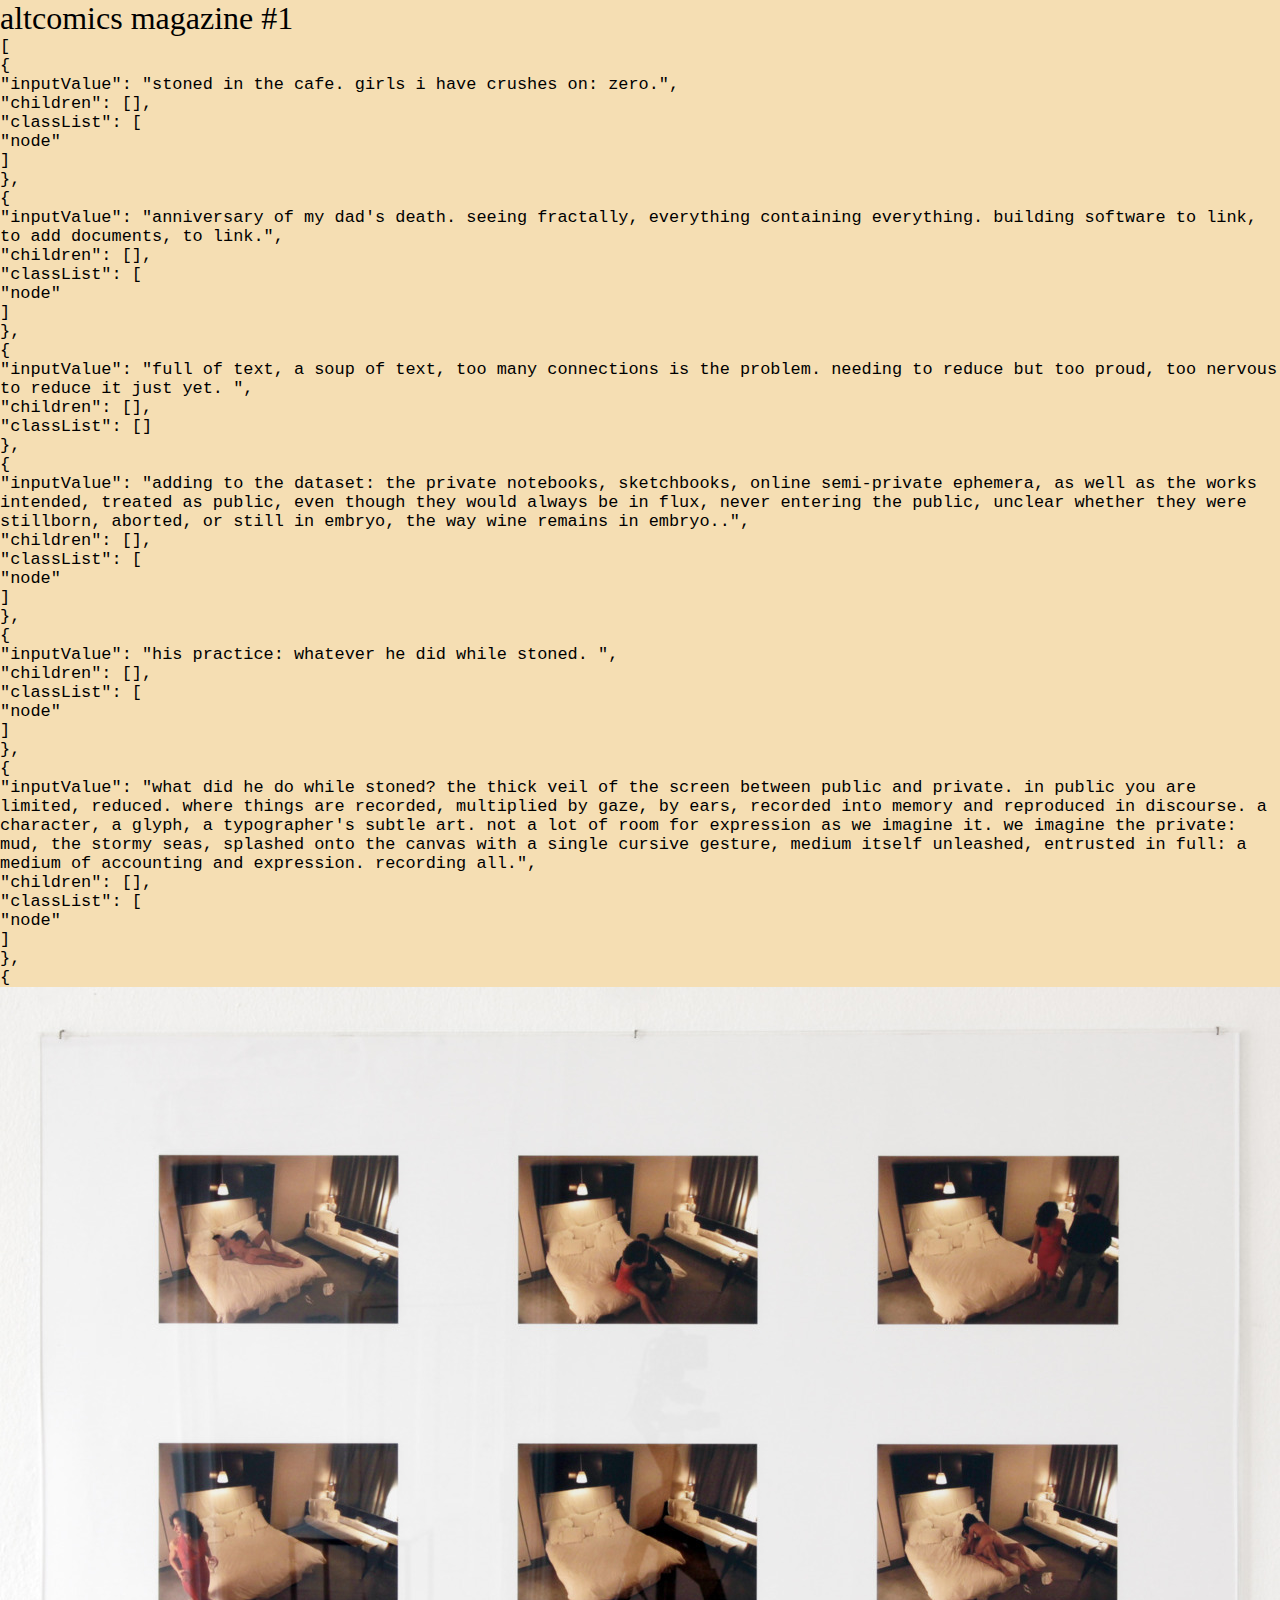
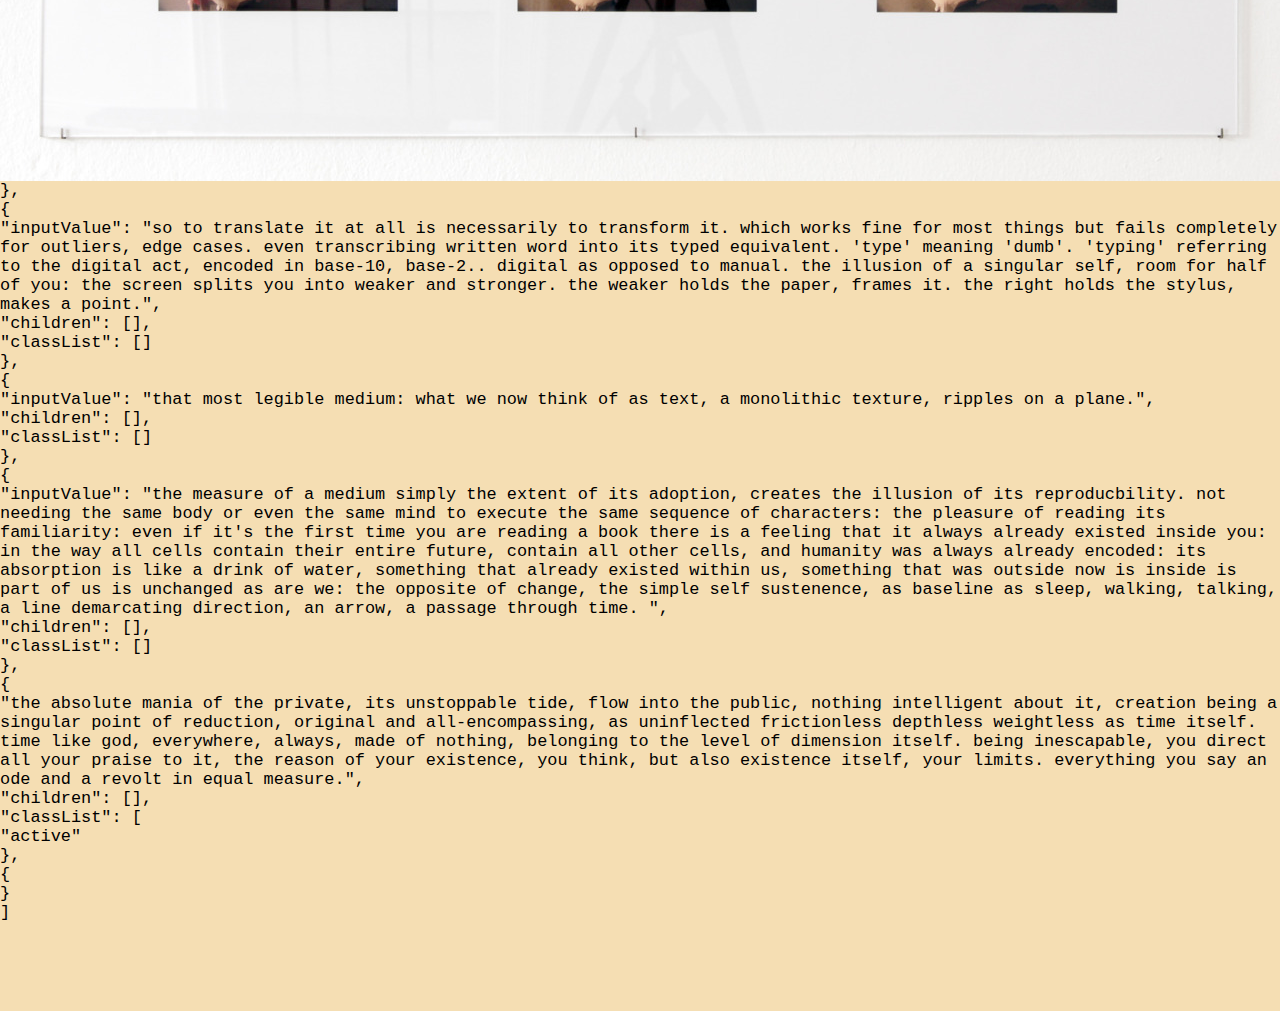
==== index.html @ 8b68dfa5 "Update index.html" ====
<html dir="ltr"><head><style>*{all:unset;}style,script{display:none;}pre{white-space:pre-wrap;font-size:1.3em;font-family:monospace;}</style></head>
<body spellcheck="false" contenteditable="" style="
    background: wheat;
"><h1 style="
    font-size: 2em;
    display: block;
">altcomics magazine #1</h1><pre>[
{
"inputValue": "stoned in the cafe. girls i have crushes on: zero.",
"children": [],
"classList": [
"node"
]
},
{
"inputValue": "anniversary of my dad's death. seeing fractally, everything containing everything. building software to link, to add documents, to link.",
"children": [],
"classList": [
"node"
]
},
{
"inputValue": "full of text, a soup of text, too many connections is the problem. needing to reduce but too proud, too nervous to reduce it just yet. ",
"children": [],
"classList": []
},
{
"inputValue": "adding to the dataset: the private notebooks, sketchbooks, online semi-private ephemera, as well as the works intended, treated as public, even though they would always be in flux, never entering the public, unclear whether they were stillborn, aborted, or still in embryo, the way wine remains in embryo..",
"children": [],
"classList": [
"node"
]
},
{
"inputValue": "his practice: whatever he did while stoned. ",
"children": [],
"classList": [
"node"
]
},
{
"inputValue": "what did he do while stoned? the thick veil of the screen between public and private. in public you are limited, reduced. where things are recorded, multiplied by gaze, by ears, recorded into memory and reproduced in discourse. a character, a glyph, a typographer's subtle art. not a lot of room for expression as we imagine it. we imagine the private: mud, the stormy seas, splashed onto the canvas with a single cursive gesture, medium itself unleashed, entrusted in full: a medium of accounting and expression. recording all.",
"children": [],
"classList": [
"node"
]
},
{<img src="[data-uri]" alt="">
},
{
"inputValue": "so to translate it at all is necessarily to transform it. which works fine for most things but fails completely for outliers, edge cases. even transcribing written word into its typed equivalent. 'type' meaning 'dumb'. 'typing' referring to the digital act, encoded in base-10, base-2.. digital as opposed to manual. the illusion of a singular self, room for half of you: the screen splits you into weaker and stronger. the weaker holds the paper, frames it. the right holds the stylus, makes a point.",
"children": [],
"classList": []
},
{
"inputValue": "that most legible medium: what we now think of as text, a monolithic texture, ripples on a plane.",
"children": [],
"classList": []
},
{
"inputValue": "the measure of a medium simply the extent of its adoption, creates the illusion of its reproducbility. not needing the same body or even the same mind to execute the same sequence of characters: the pleasure of reading its familiarity: even if it's the first time you are reading a book there is a feeling that it always already existed inside you: in the way all cells contain their entire future, contain all other cells, and humanity was always already encoded: its absorption is like a drink of water, something that already existed within us, something that was outside now is inside is part of us is unchanged as are we: the opposite of change, the simple self sustenence, as baseline as sleep, walking, talking, a line demarcating direction, an arrow, a passage through time. ",
"children": [],
"classList": []
},
{
"the absolute mania of the private, its unstoppable tide, flow into the public, nothing intelligent about it, creation being a singular point of reduction, original and all-encompassing, as uninflected frictionless depthless weightless as time itself. time like god, everywhere, always, made of nothing, belonging to the level of dimension itself. being inescapable, you direct all your praise to it, the reason of your existence, you think, but also existence itself, your limits. everything you say an ode and a revolt in equal measure.",
"children": [],
"classList": [
"active"
},
{
}
]
</pre>
</body></html>
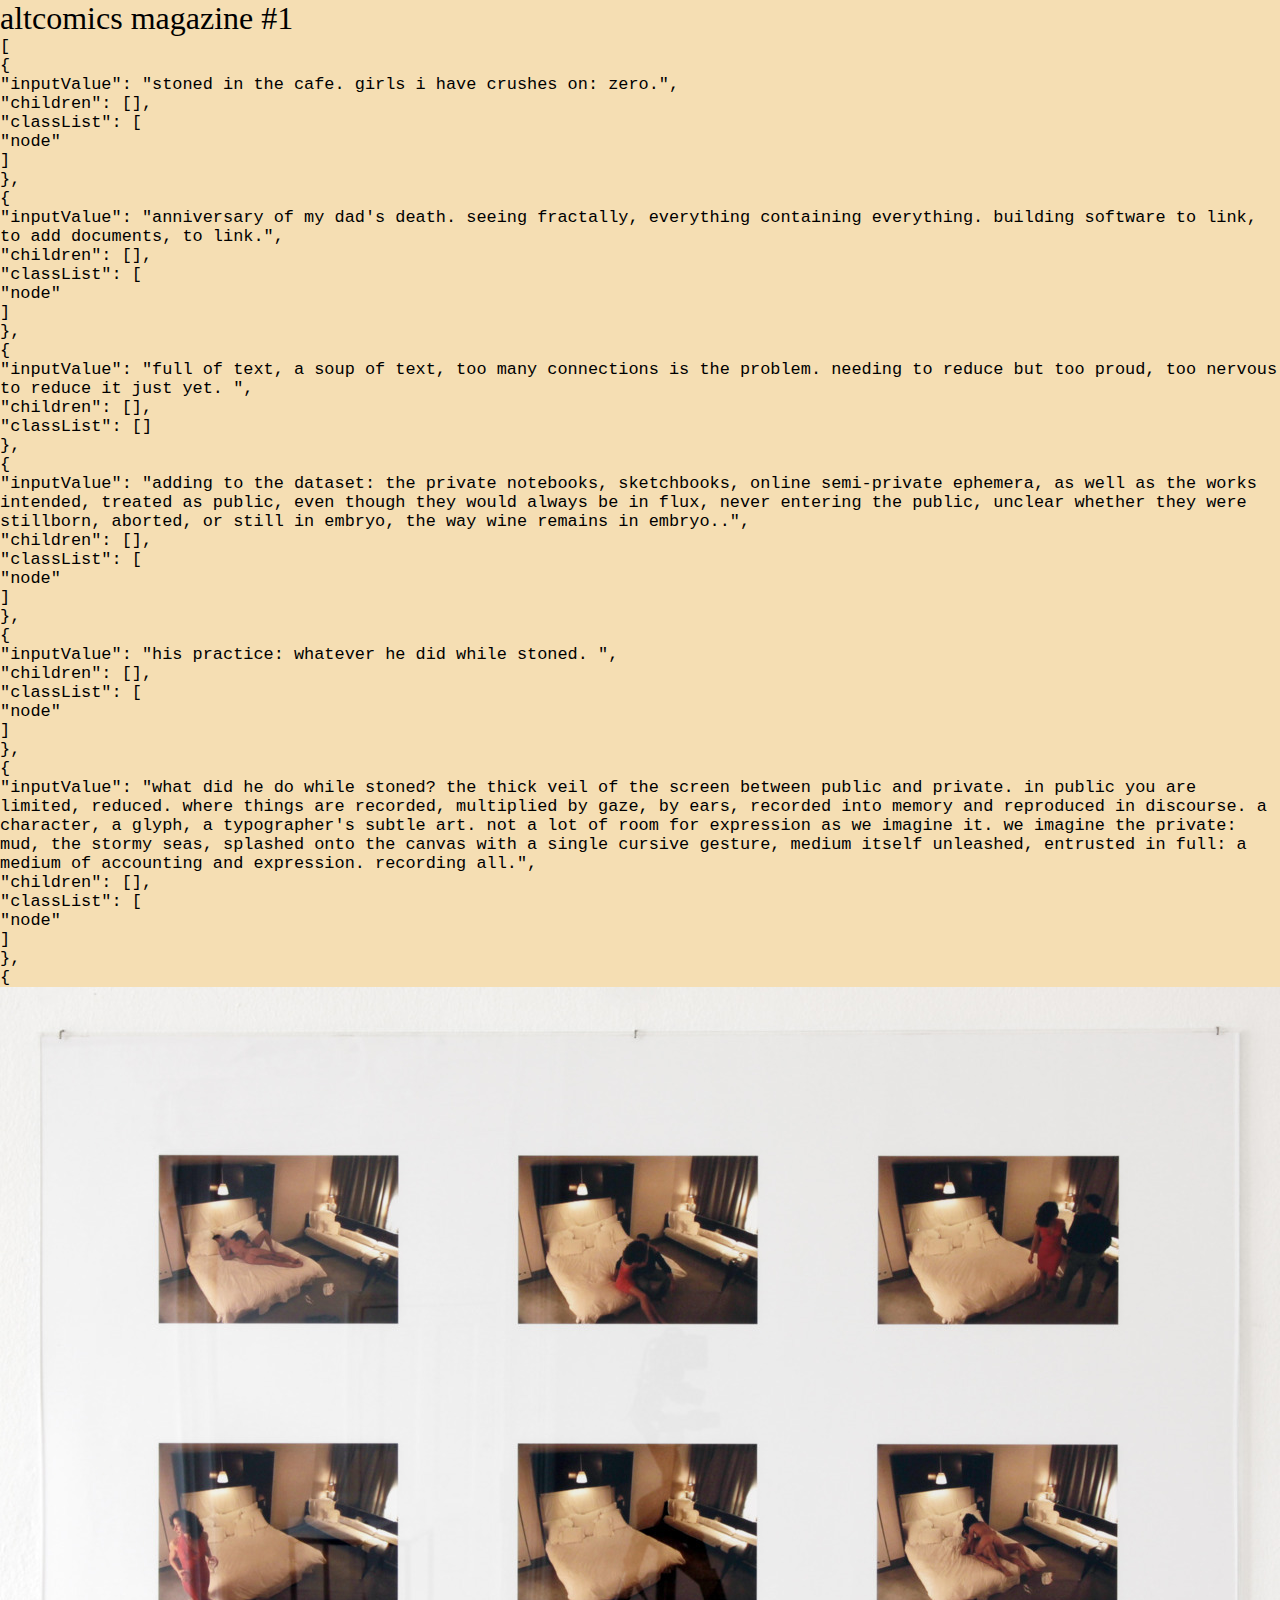
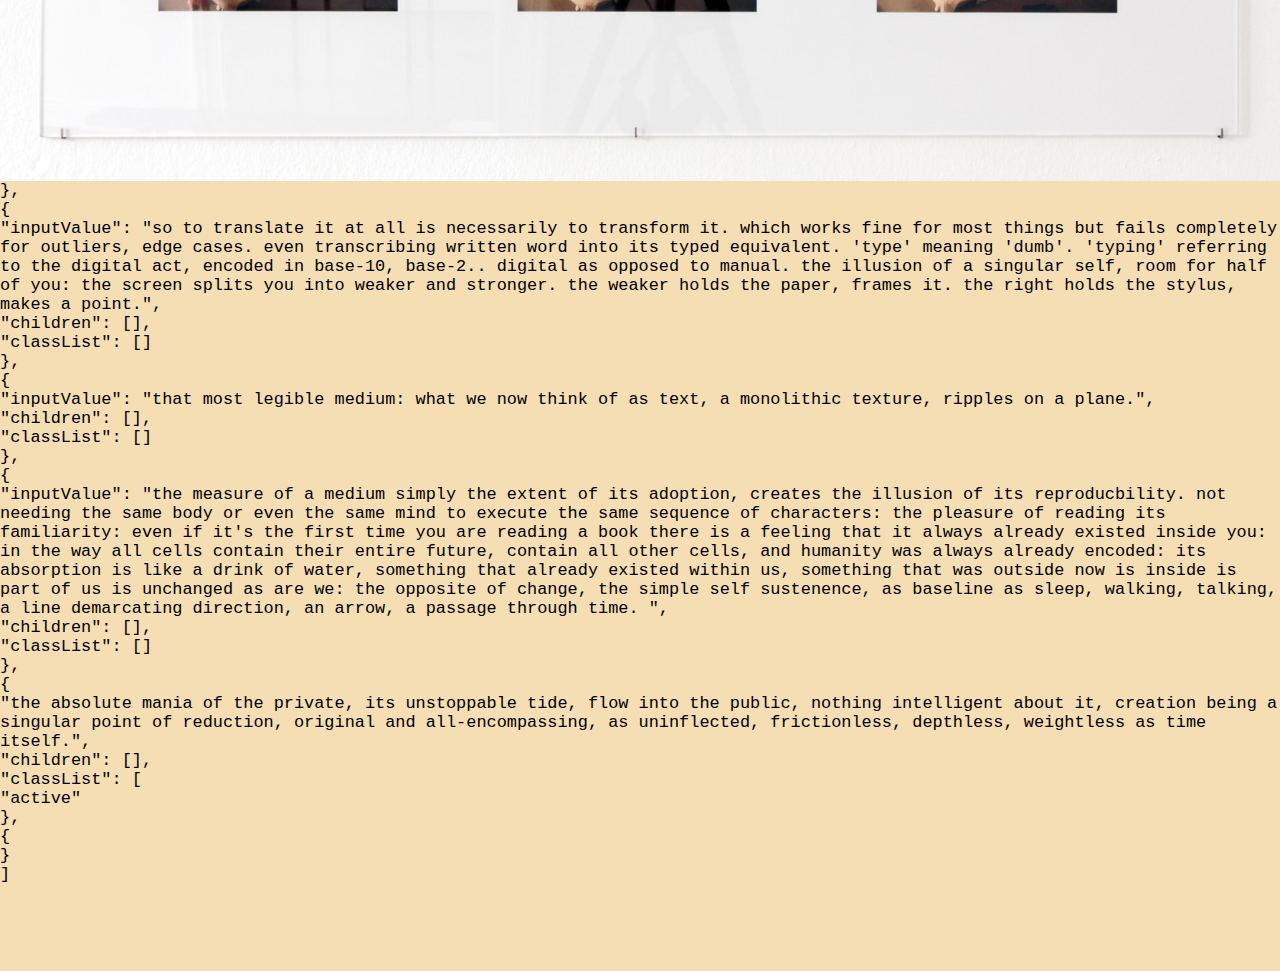
==== commit 6a565074: "Update index.html" ====
--- a/index.html
+++ b/index.html
@@ -63,7 +63,7 @@
 "classList": []
 },
 {
-"the absolute mania of the private, its unstoppable tide, flow into the public, nothing intelligent about it, creation being a singular point of reduction, original and all-encompassing, as uninflected frictionless depthless weightless as time itself. time like god, everywhere, always, made of nothing, belonging to the level of dimension itself. being inescapable, you direct all your praise to it, the reason of your existence, you think, but also existence itself, your limits. everything you say an ode and a revolt in equal measure.",
+"the absolute mania of the private, its unstoppable tide, flow into the public, nothing intelligent about it, creation being a singular point of reduction, original and all-encompassing, as uninflected, frictionless, depthless, weightless as time itself.",
 "children": [],
 "classList": [
 "active"
@@ -72,4 +72,5 @@
 }
 ]
 </pre>
+
 </body></html>
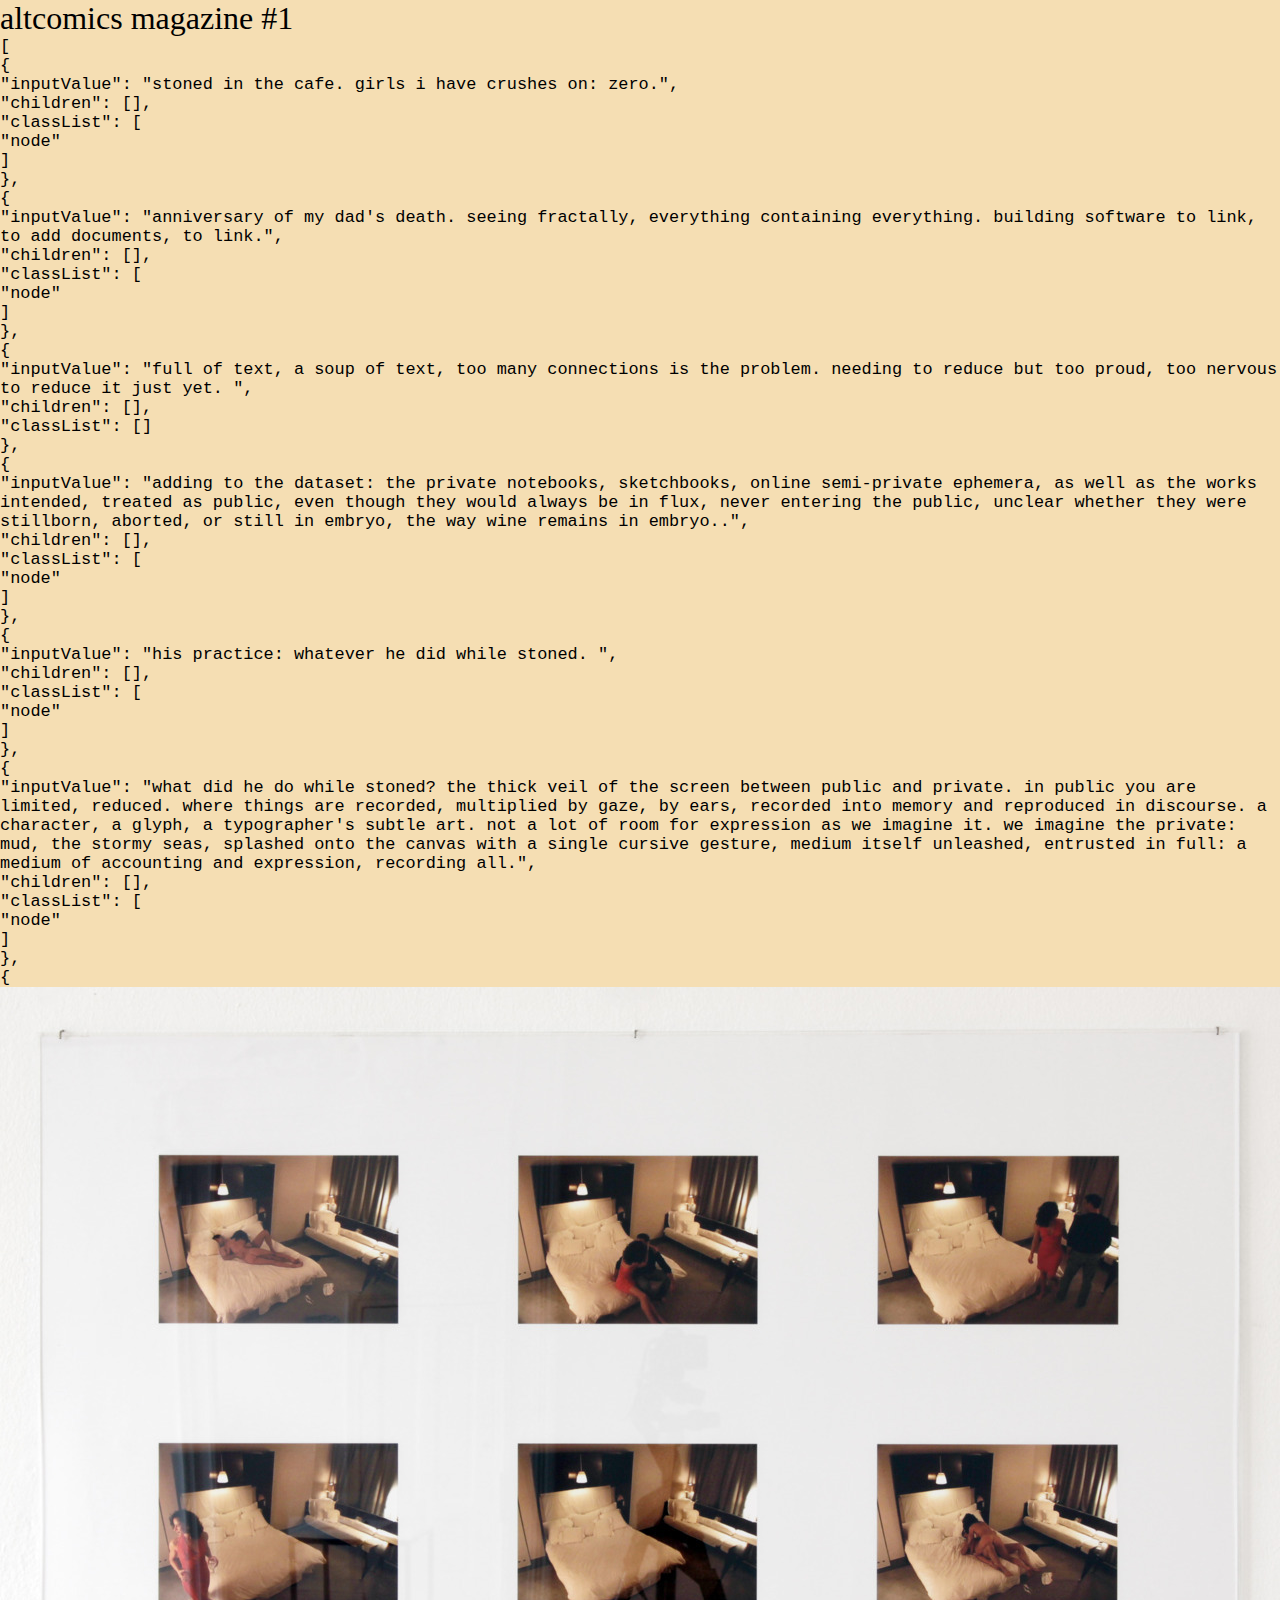
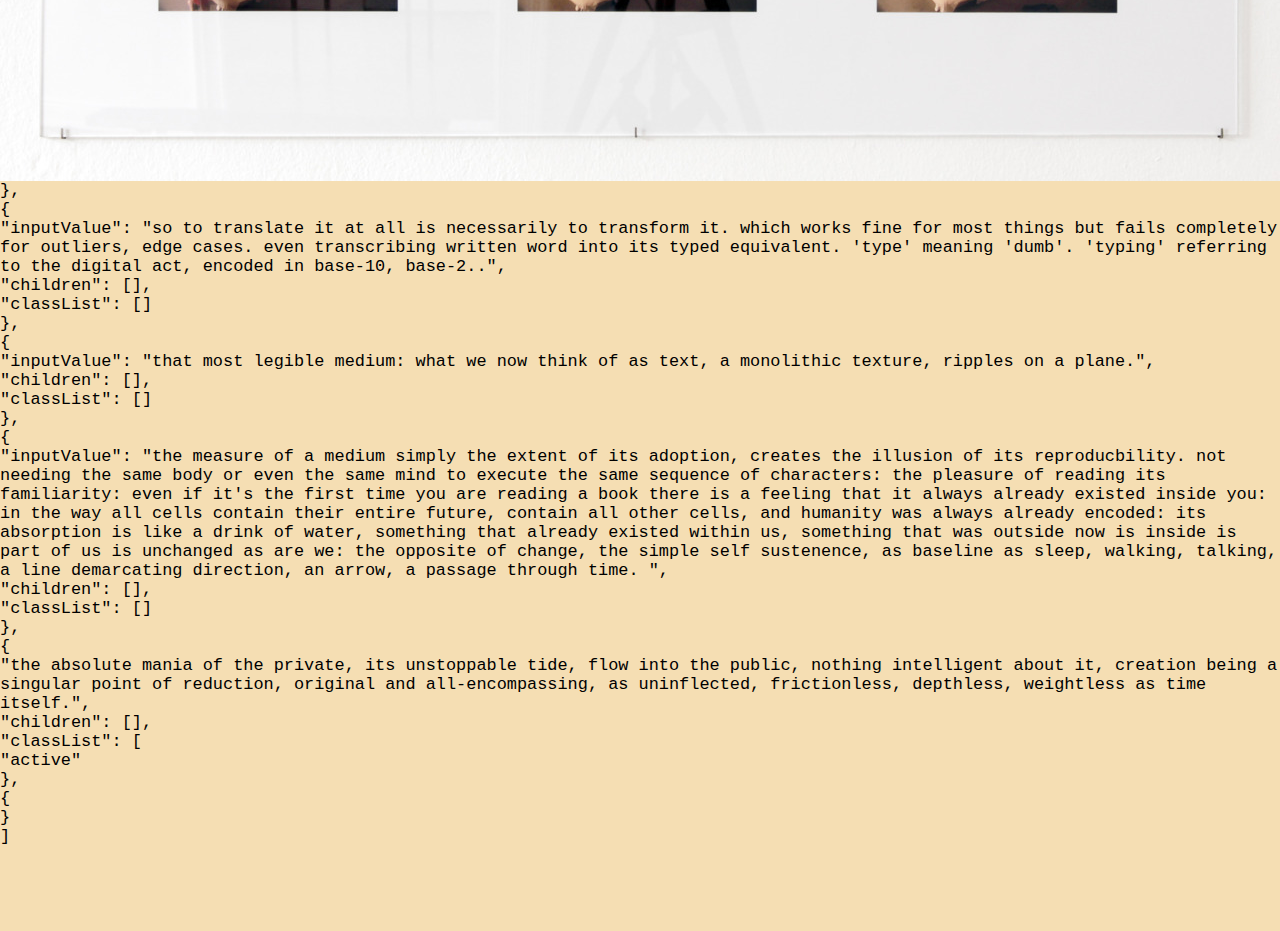
==== commit 7b898c4b: "Update index.html" ====
--- a/index.html
+++ b/index.html
@@ -39,7 +39,7 @@
 ]
 },
 {
-"inputValue": "what did he do while stoned? the thick veil of the screen between public and private. in public you are limited, reduced. where things are recorded, multiplied by gaze, by ears, recorded into memory and reproduced in discourse. a character, a glyph, a typographer's subtle art. not a lot of room for expression as we imagine it. we imagine the private: mud, the stormy seas, splashed onto the canvas with a single cursive gesture, medium itself unleashed, entrusted in full: a medium of accounting and expression. recording all.",
+"inputValue": "what did he do while stoned? the thick veil of the screen between public and private. in public you are limited, reduced. where things are recorded, multiplied by gaze, by ears, recorded into memory and reproduced in discourse. a character, a glyph, a typographer's subtle art. not a lot of room for expression as we imagine it. we imagine the private: mud, the stormy seas, splashed onto the canvas with a single cursive gesture, medium itself unleashed, entrusted in full: a medium of accounting and expression, recording all.",
 "children": [],
 "classList": [
 "node"
@@ -48,7 +48,7 @@
 {<img src="[data-uri]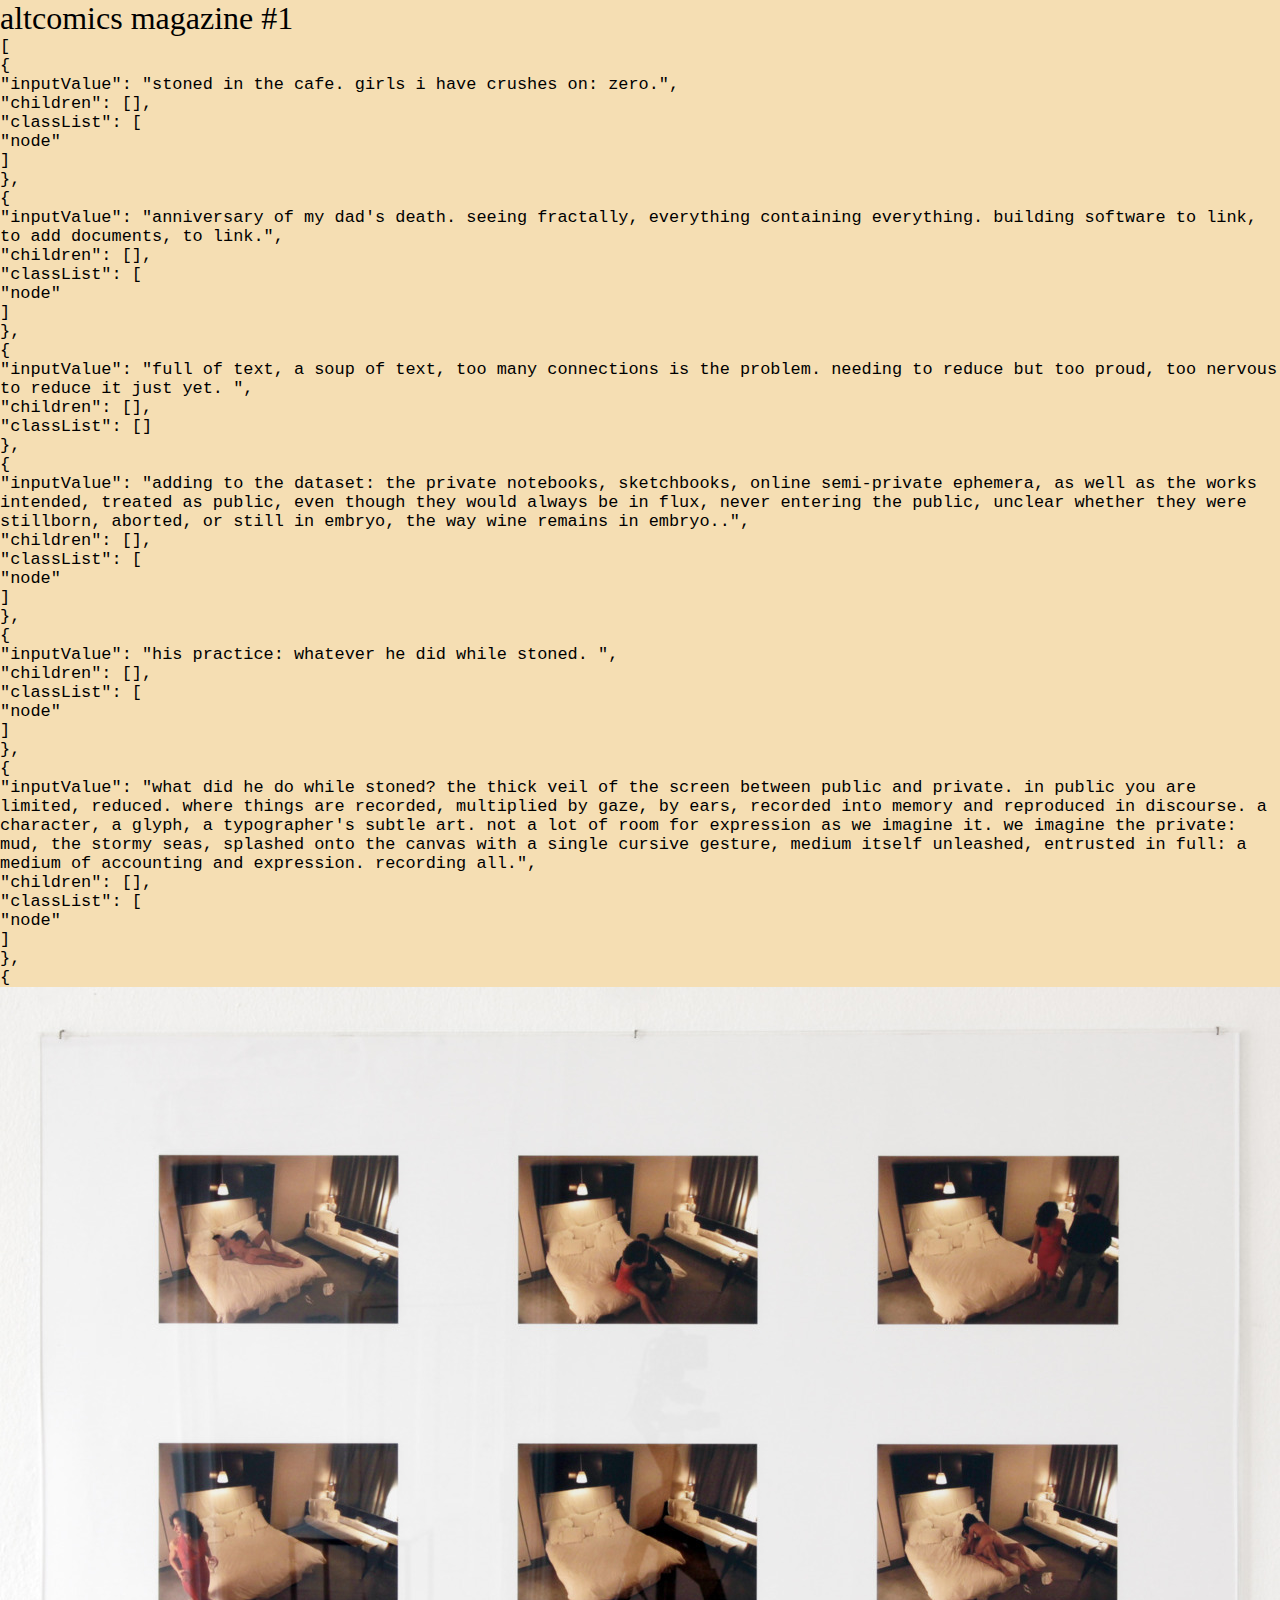
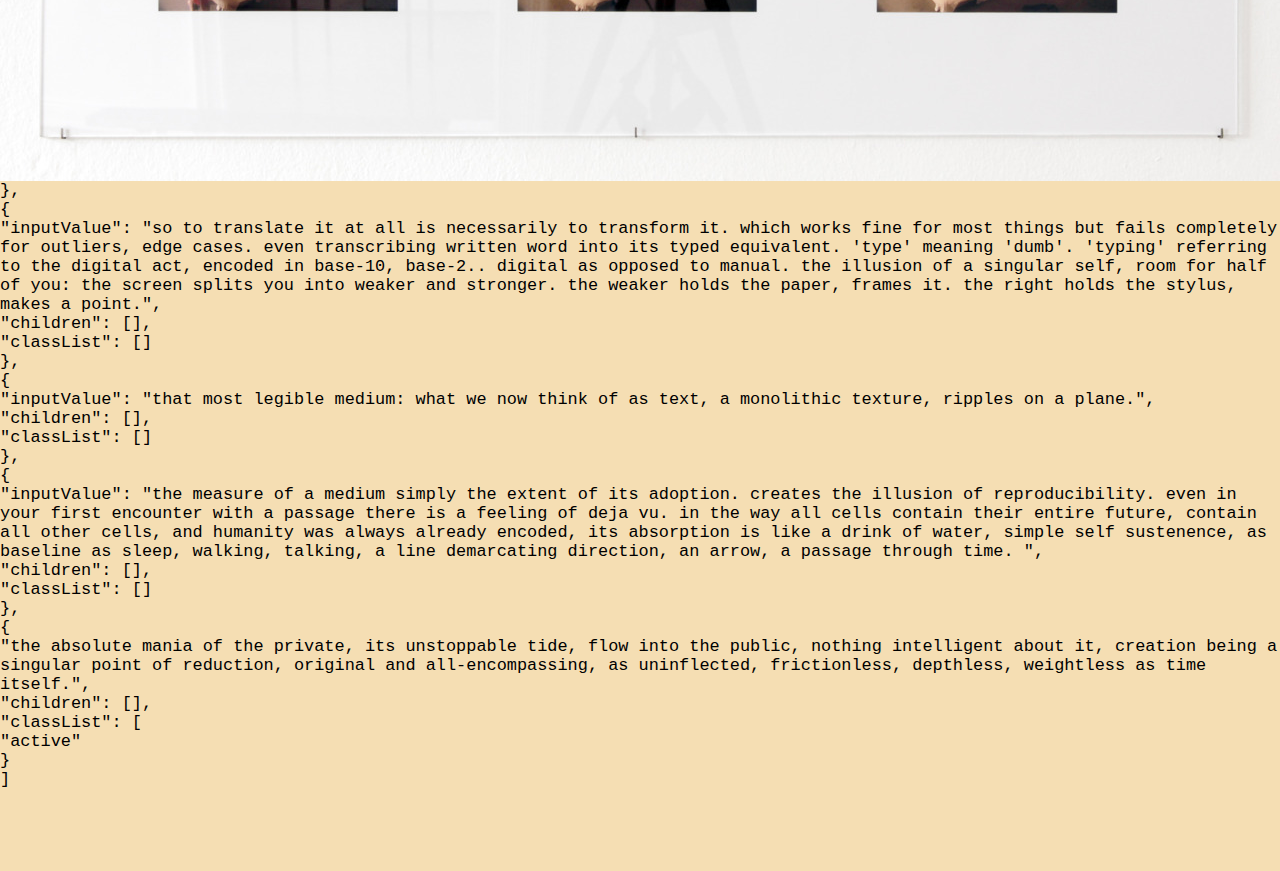
==== commit cf76f76e: "Update index.html" ====
--- a/index.html
+++ b/index.html
@@ -39,7 +39,7 @@
 ]
 },
 {
-"inputValue": "what did he do while stoned? the thick veil of the screen between public and private. in public you are limited, reduced. where things are recorded, multiplied by gaze, by ears, recorded into memory and reproduced in discourse. a character, a glyph, a typographer's subtle art. not a lot of room for expression as we imagine it. we imagine the private: mud, the stormy seas, splashed onto the canvas with a single cursive gesture, medium itself unleashed, entrusted in full: a medium of accounting and expression, recording all.",
+"inputValue": "what did he do while stoned? the thick veil of the screen between public and private. in public you are limited, reduced. where things are recorded, multiplied by gaze, by ears, recorded into memory and reproduced in discourse. a character, a glyph, a typographer's subtle art. not a lot of room for expression as we imagine it. we imagine the private: mud, the stormy seas, splashed onto the canvas with a single cursive gesture, medium itself unleashed, entrusted in full: a medium of accounting and expression. recording all.",
 "children": [],
 "classList": [
 "node"
@@ -48,7 +48,7 @@
 {<img src="[data-uri]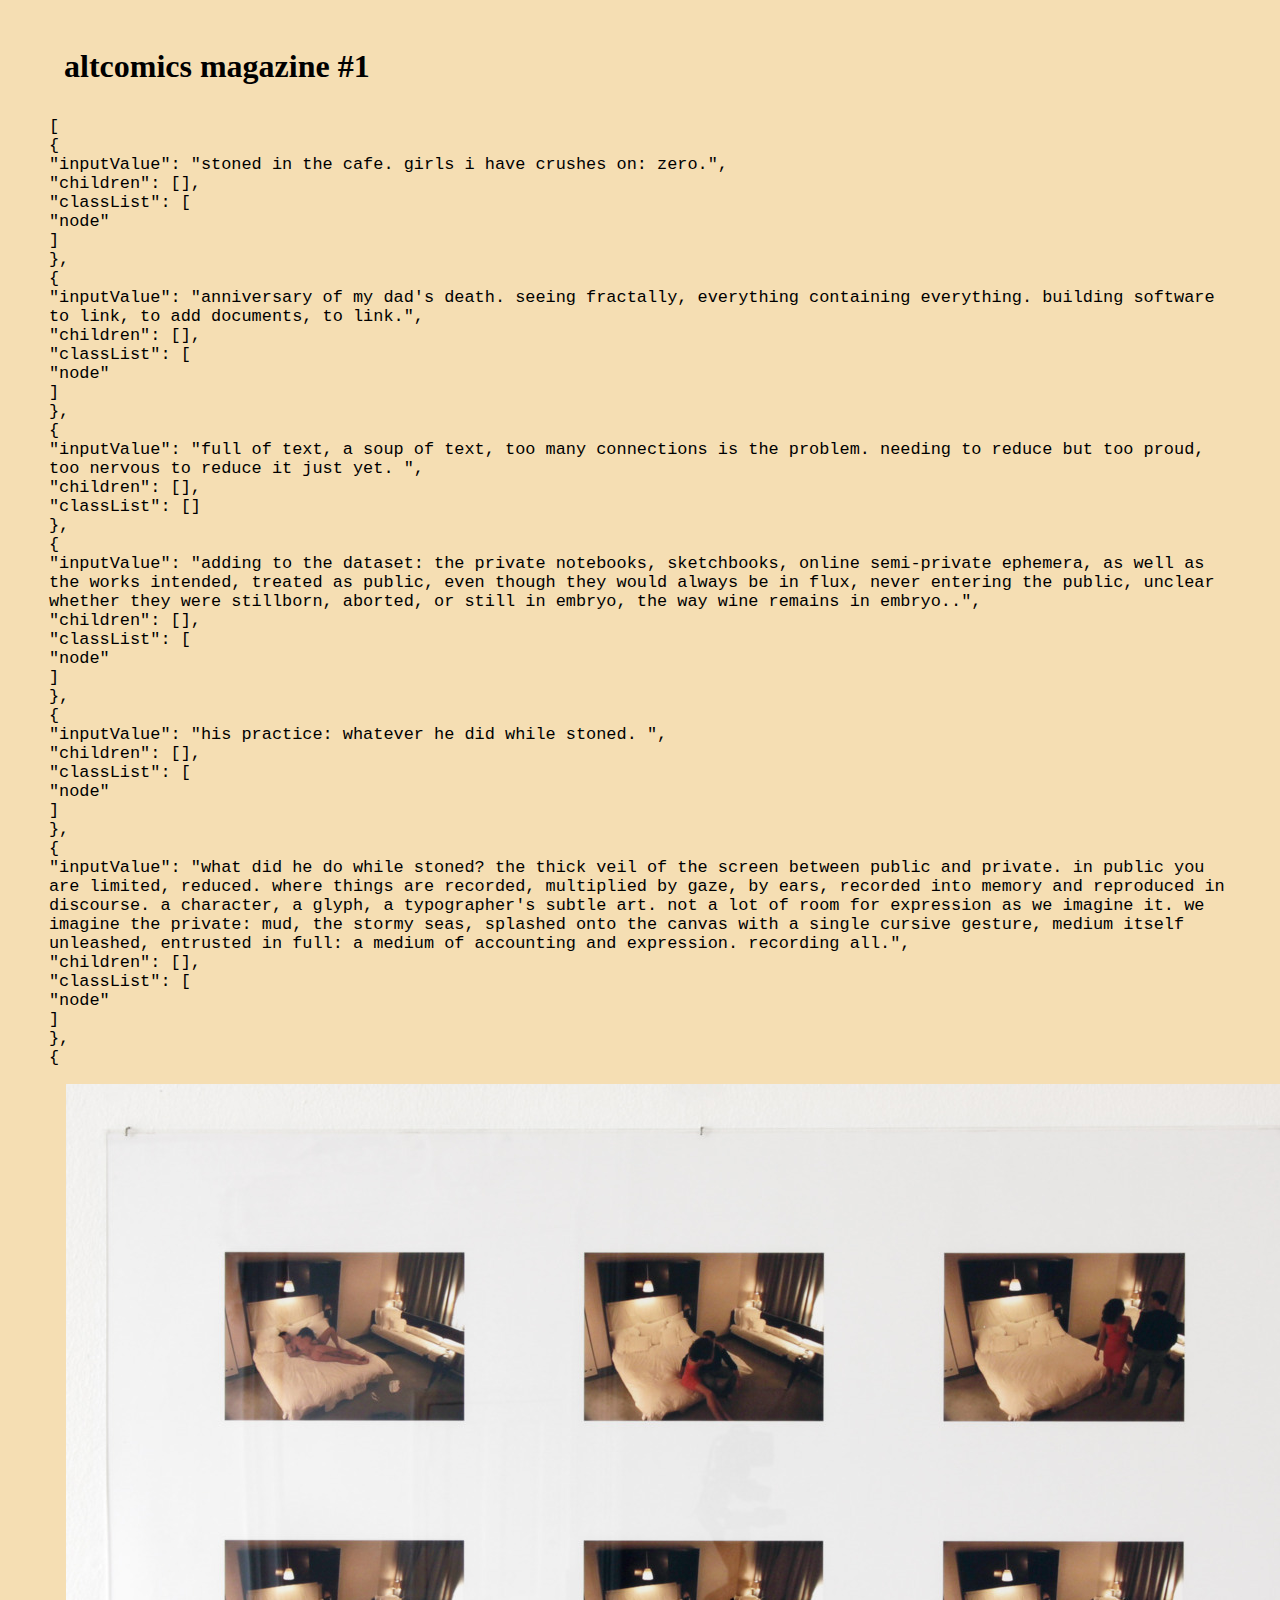
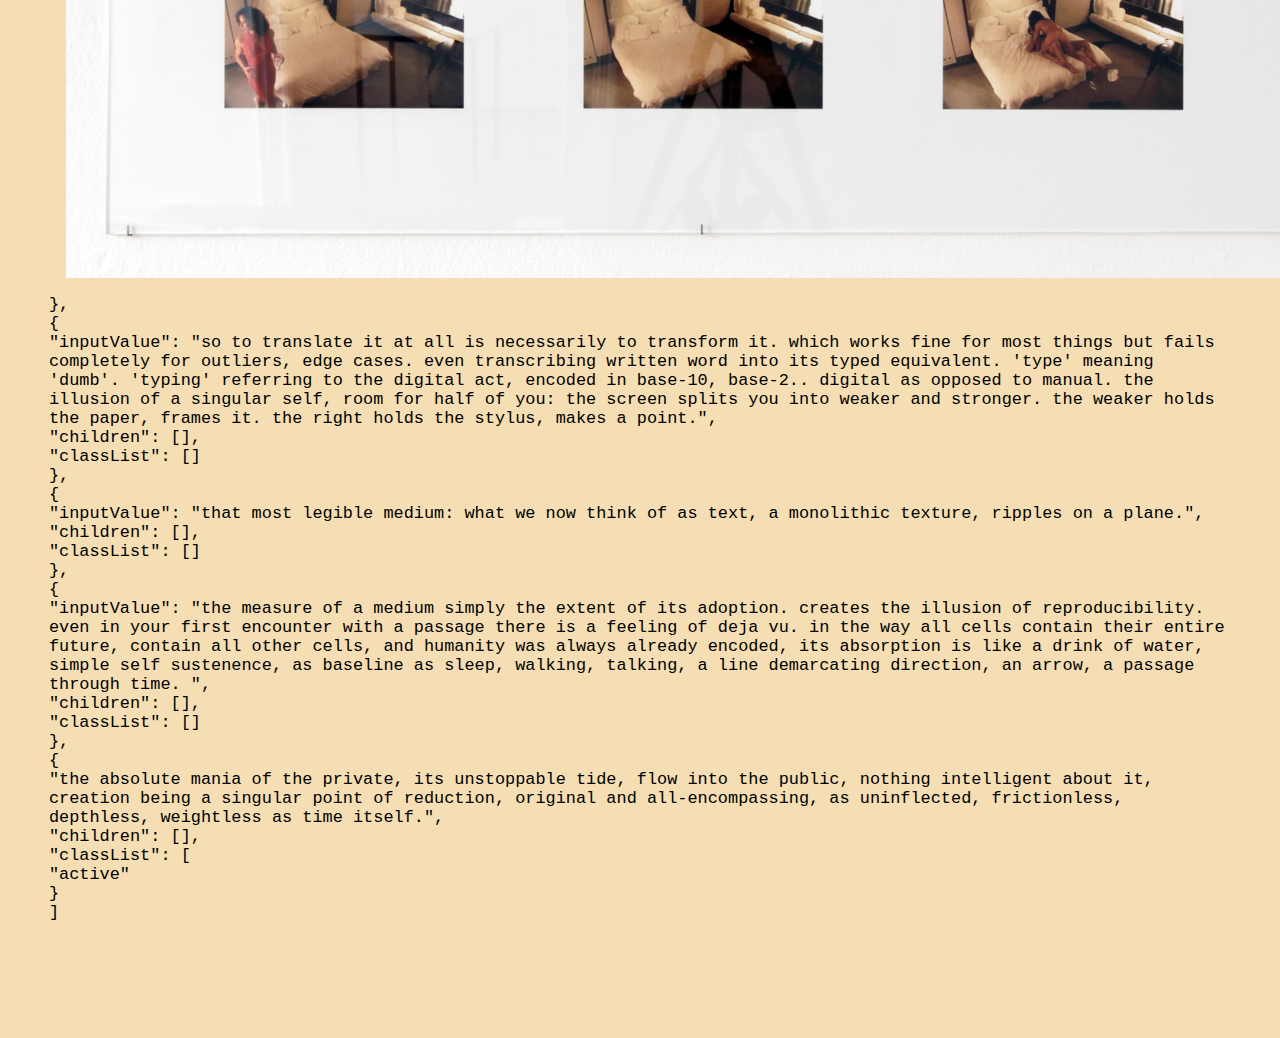
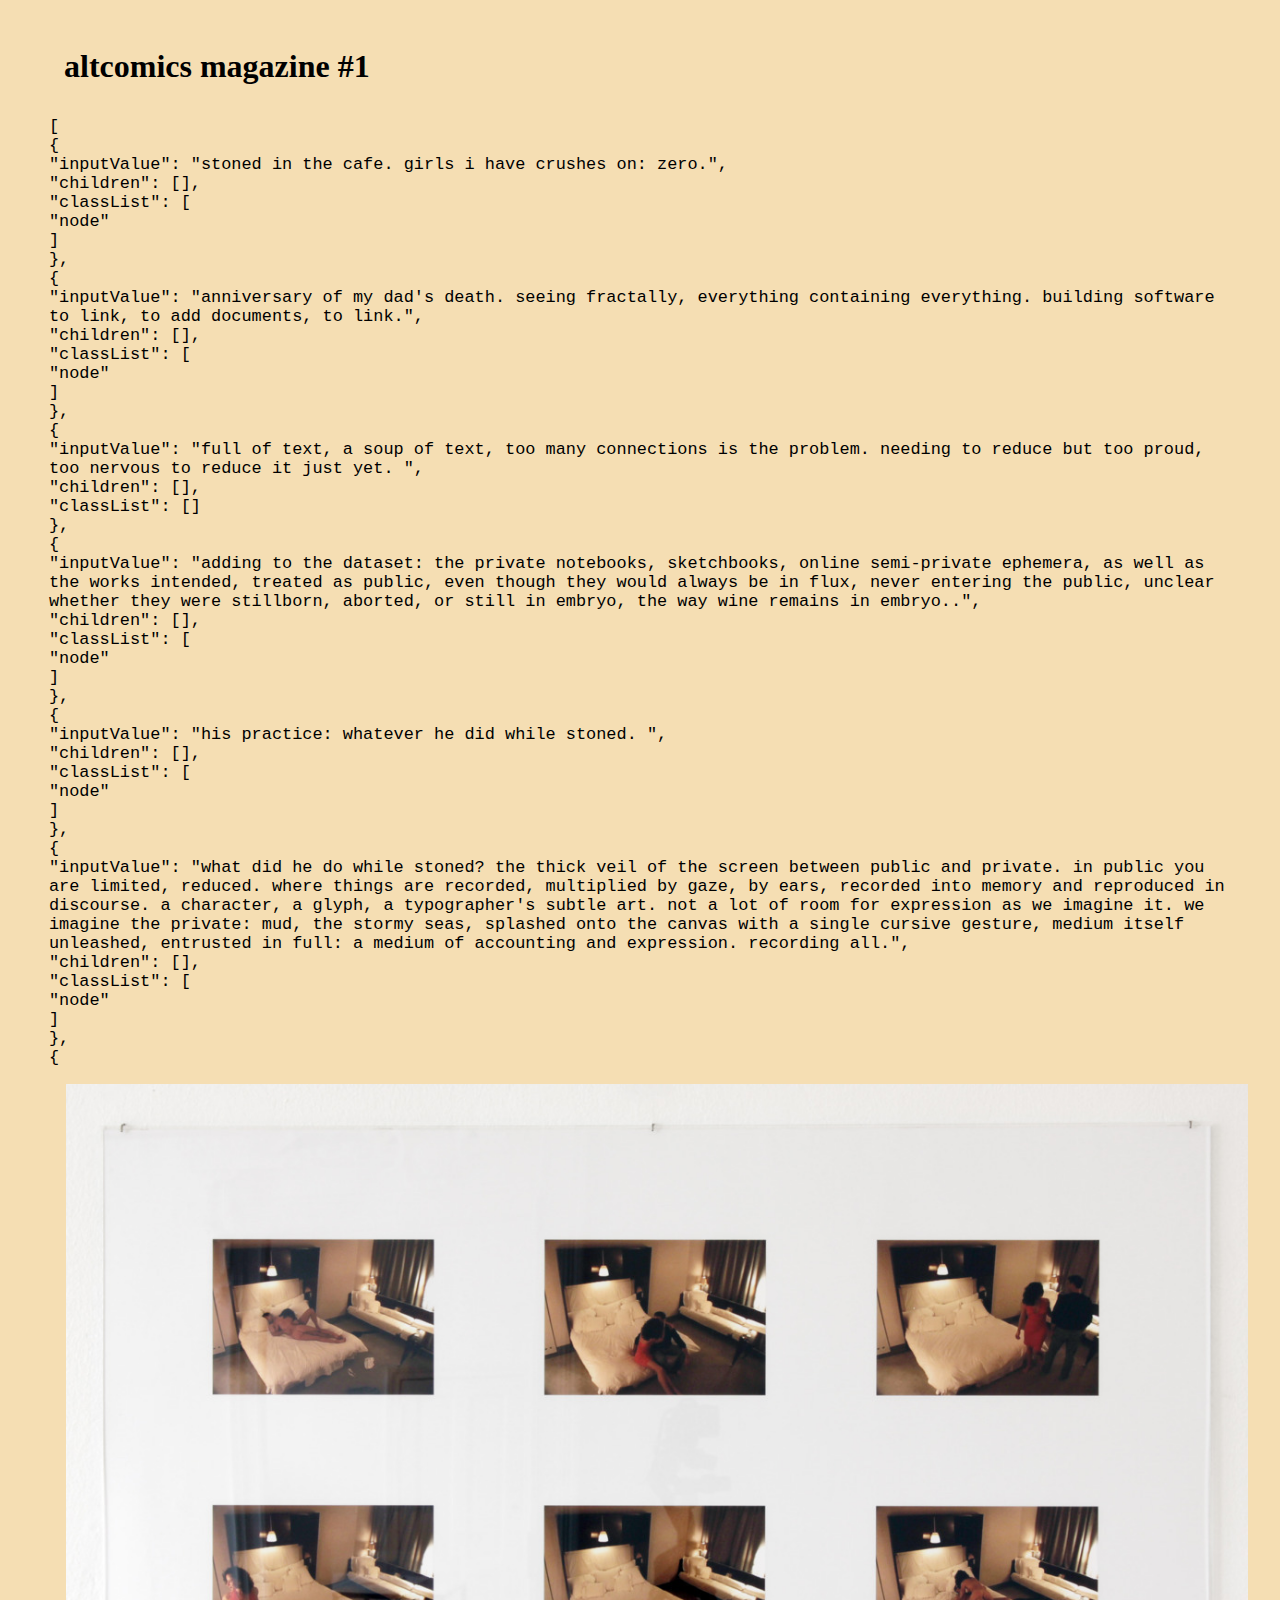
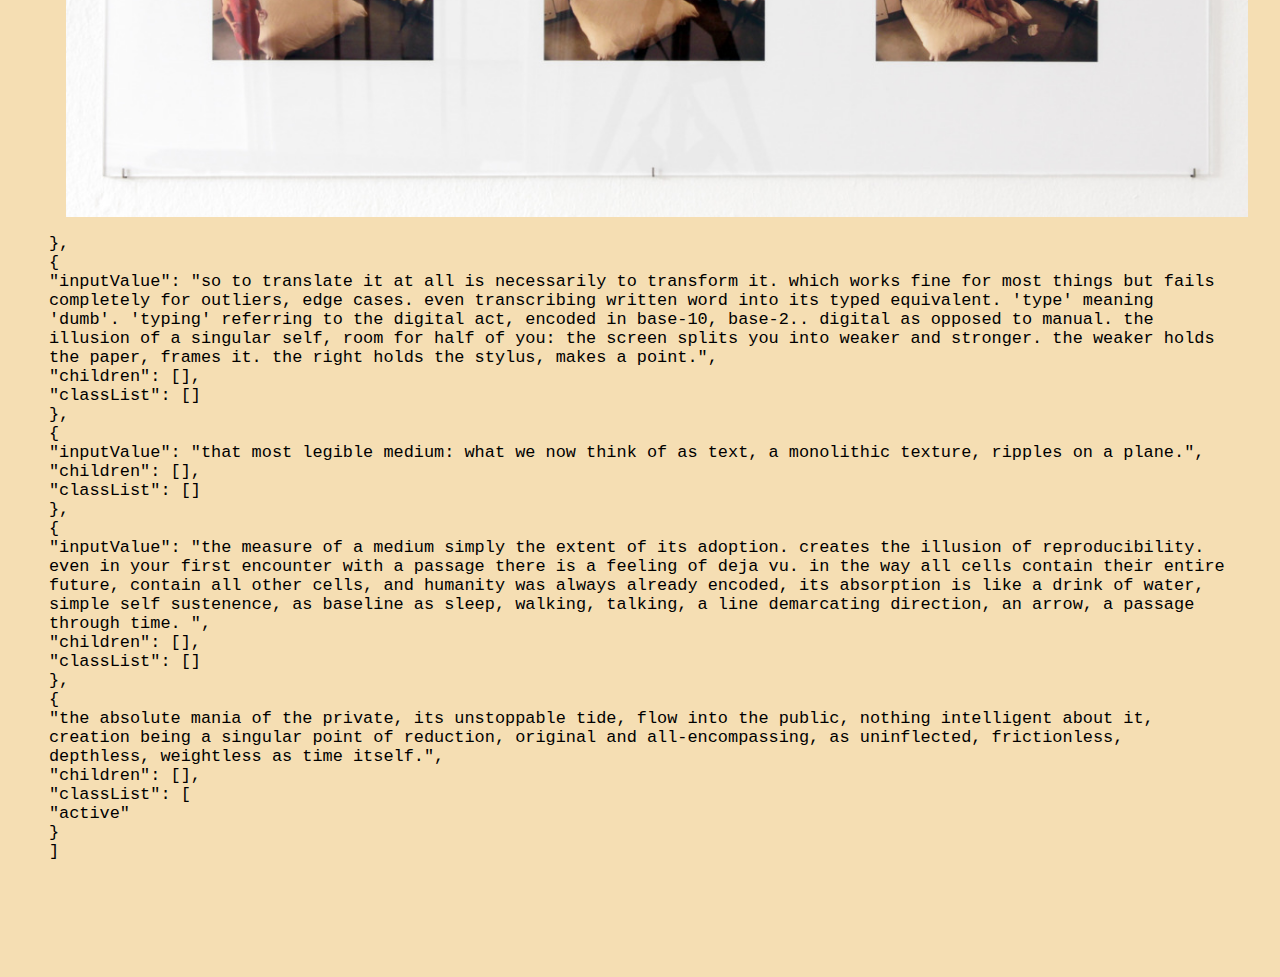
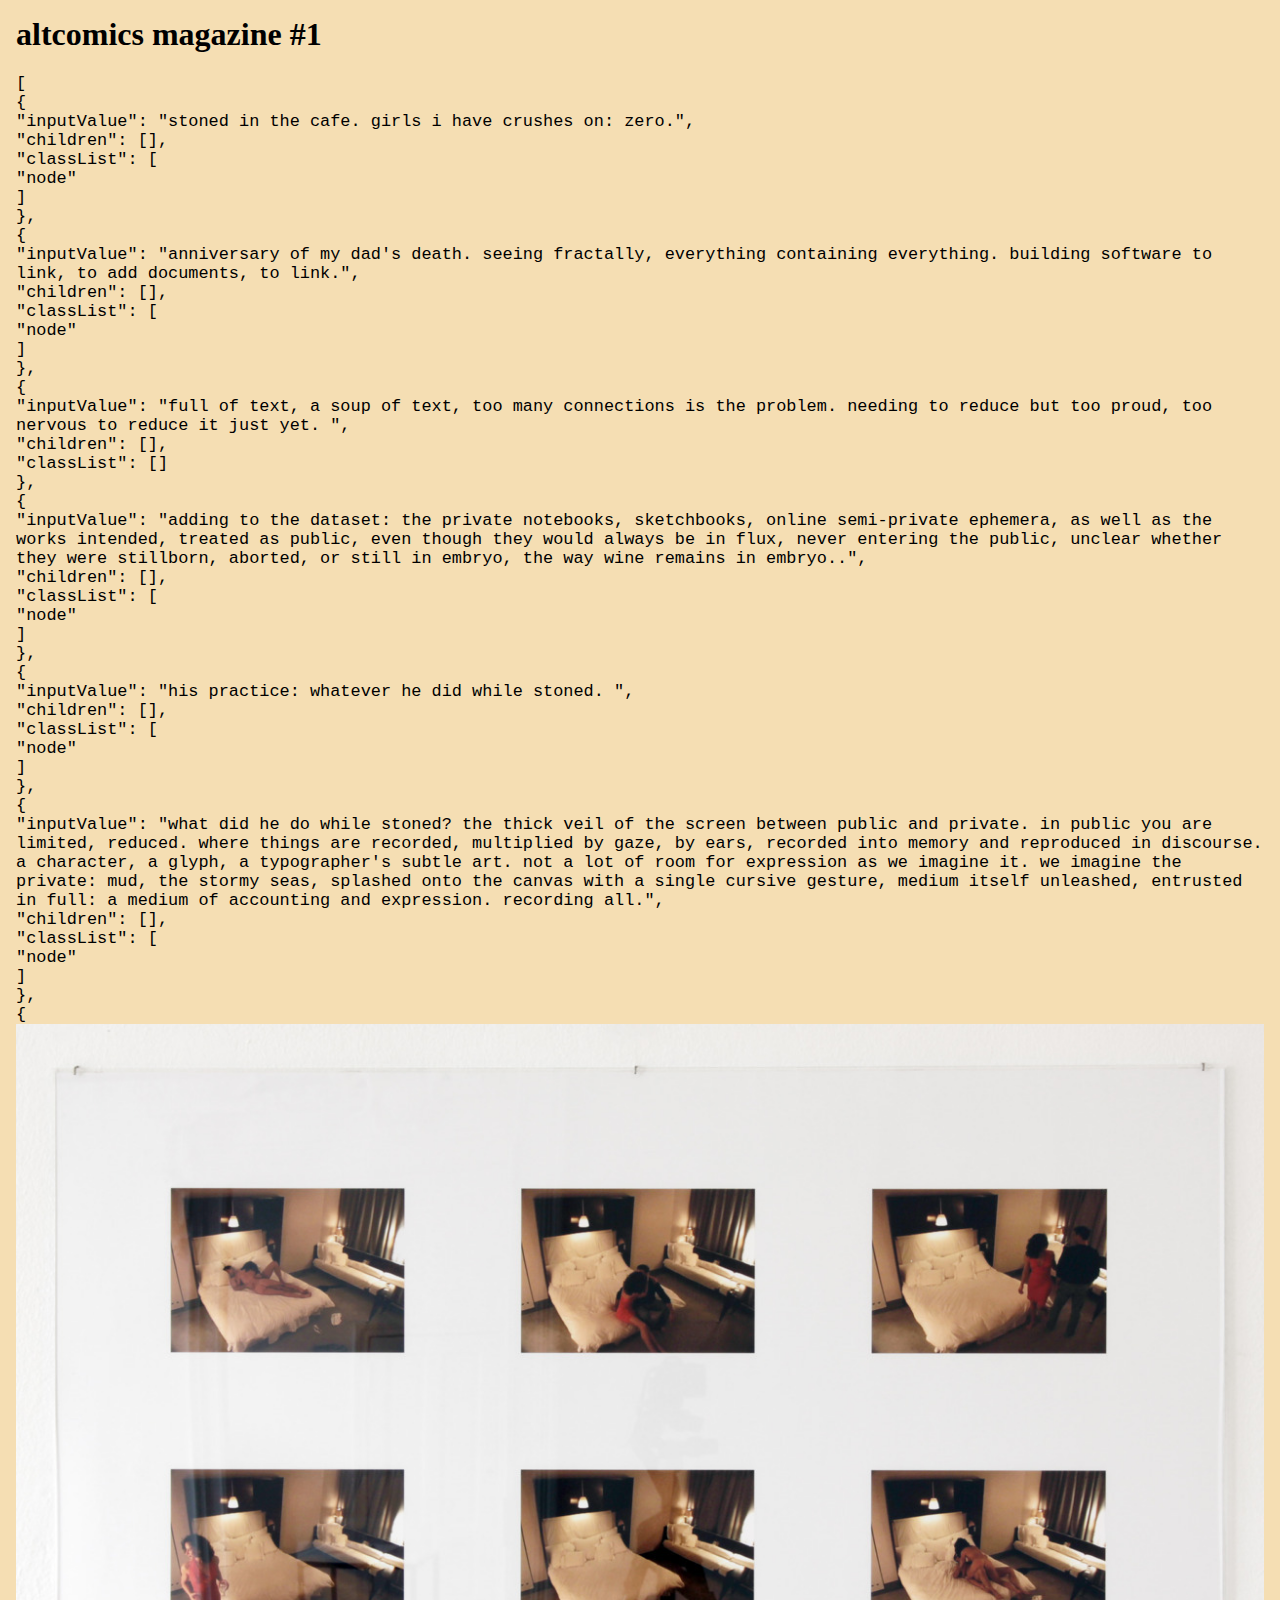
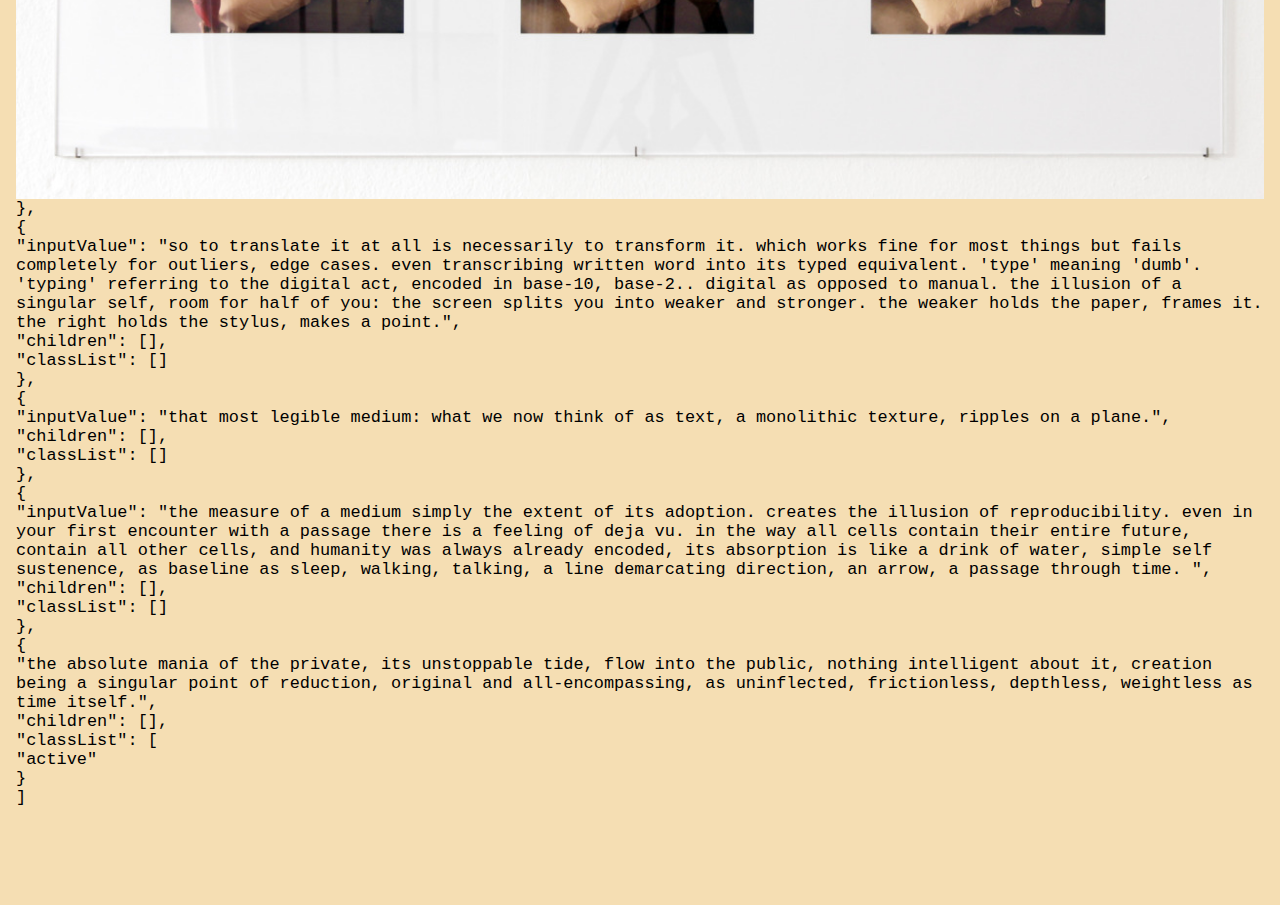
